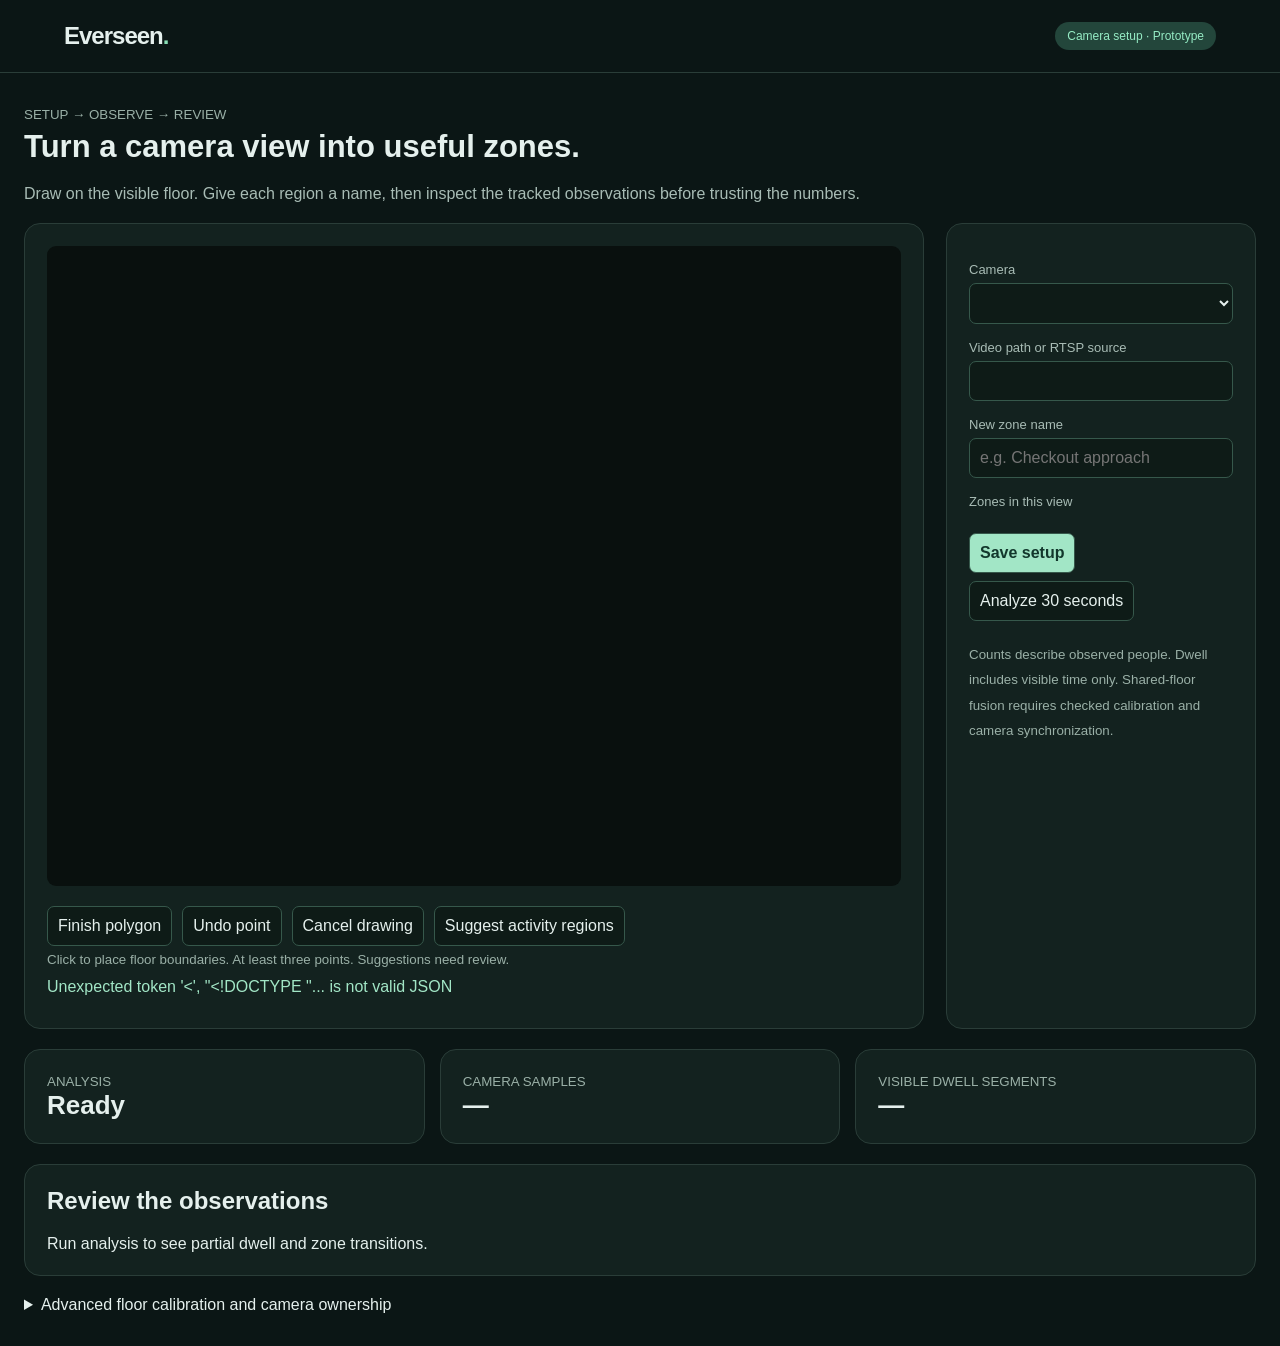
==== prototype/index.html @ 10b6eba2 "Add Everseen prototype, reproducible experiments, and final documentation" ====
<!doctype html>
<html lang="en"><head><meta charset="utf-8"><meta name="viewport" content="width=device-width,initial-scale=1"><title>Everseen · Camera setup</title>
<style>
:root{font-family:Inter,Segoe UI,sans-serif;color:#e5f0ed;background:#0b1615}*{box-sizing:border-box}body{margin:0}header{border-bottom:1px solid #2a3d38;padding:22px 5vw;display:flex;justify-content:space-between;align-items:center}header b{font-size:24px;letter-spacing:-1px}.badge{font-size:12px;background:#23463b;color:#95ebc4;padding:7px 12px;border-radius:20px}main{max-width:1280px;margin:32px auto;padding:0 24px}h1{font-size:31px;margin:6px 0 8px}p{color:#a8bcb5;line-height:1.6}section{background:#13221f;border:1px solid #2a3d38;border-radius:16px;padding:22px}.layout{display:grid;grid-template-columns:1fr 310px;gap:22px}label{display:block;color:#a8bcb5;font-size:13px;margin:16px 0 6px}input,select,button,textarea{font:inherit;border:1px solid #36584b;border-radius:7px;padding:10px;color:#e5f0ed;background:#0e1b17}input,select{width:100%}button{cursor:pointer;margin:4px 5px 4px 0}button:hover{background:#23483c}.primary{background:#a2e6c6;color:#12372c;font-weight:650}canvas{width:100%;height:auto;background:#09100e;border-radius:9px;cursor:crosshair}.toolbar{display:flex;flex-wrap:wrap;gap:5px;margin-top:12px}.zone{padding:10px;border-bottom:1px solid #31463d}.zone button{float:right;font-size:12px;padding:3px 8px}small{color:#9ab0a7}.notice{min-height:36px;padding:10px 0;color:#a2e6c6}.stats{display:grid;grid-template-columns:repeat(3,1fr);gap:15px;margin:20px 0}.stats section b{font-size:26px;display:block}pre{font-size:12px;white-space:pre-wrap}details{margin-top:20px}textarea{width:100%;height:230px;font-family:monospace;font-size:12px}@media(max-width:850px){.layout{grid-template-columns:1fr}.stats{grid-template-columns:1fr}}
</style></head><body><header><b>Everseen<span style="color:#88deb5">.</span></b><span class="badge">Camera setup · Prototype</span></header><main>
<small>SETUP → OBSERVE → REVIEW</small><h1>Turn a camera view into useful zones.</h1><p>Draw on the visible floor. Give each region a name, then inspect the tracked observations before trusting the numbers.</p>
<div class="layout"><section><canvas id="canvas" width="768" height="576" aria-label="Camera floor zone editor"></canvas><div class="toolbar"><button id="finish">Finish polygon</button><button id="undo">Undo point</button><button id="cancel">Cancel drawing</button><button id="suggest">Suggest activity regions</button></div><small>Click to place floor boundaries. At least three points. Suggestions need review.</small><div id="notice" class="notice" role="status"></div></section>
<section><label for="camera">Camera</label><select id="camera"></select><label for="source">Video path or RTSP source</label><input id="source"><label for="zoneName">New zone name</label><input id="zoneName" placeholder="e.g. Checkout approach"><label>Zones in this view</label><div id="zones"></div><div style="margin-top:20px"><button class="primary" id="save">Save setup</button><button id="run">Analyze 30 seconds</button></div><p><small>Counts describe observed people. Dwell includes visible time only. Shared-floor fusion requires checked calibration and camera synchronization.</small></p></section></div>
<div class="stats"><section><small>ANALYSIS</small><b id="status">Ready</b></section><section><small>CAMERA SAMPLES</small><b id="samples">—</b></section><section><small>VISIBLE DWELL SEGMENTS</small><b id="dwell">—</b></section></div>
<section><h2 style="margin-top:0">Review the observations</h2><div id="videos"></div><div id="results" style="overflow-x:auto">Run analysis to see partial dwell and zone transitions.</div></section>
<details><summary>Advanced floor calibration and camera ownership</summary><p>For each calibrated camera, add six corresponding floor points: four to fit, two to check. Use normalized image points and world coordinates in metres. Independent check error must pass. Set sync_verified only after confirming time alignment. Set zone_owners for shared semantic zones.</p><textarea id="advanced" aria-label="Site configuration JSON"></textarea><button id="apply">Apply advanced setup</button></details>
</main><script>
let config,ci=0,points=[],suggestions=[],img=new Image();const $=id=>document.getElementById(id),ctx=$('canvas').getContext('2d');
function message(s){$('notice').textContent=s}async function api(url,opt){const r=await fetch(url,opt);const j=await r.json();if(!r.ok)throw Error(j.detail||'Request failed');return j}
function resetResults(){ $('videos').replaceChildren();$('samples').textContent='—';$('dwell').textContent='—';$('results').textContent='Analyze the saved setup to see current observations.'; }
function renderResults(cameras){const box=$('results');box.replaceChildren();const table=document.createElement('table');table.style.cssText='width:100%;border-collapse:collapse;text-align:left';const header=table.insertRow();['Camera','Track in this view','Zone','Visible dwell'].forEach(t=>{let c=document.createElement('th');c.textContent=t;c.style.padding='10px';header.append(c)});let n=0;Object.entries(cameras||{}).forEach(([camera,data])=>(data.observed_dwell||[]).forEach(d=>{const row=table.insertRow();[camera,d.track_id,d.zone,d.seconds.toFixed(1)+' s · partial'].forEach(t=>{let c=row.insertCell();c.textContent=t;c.style.cssText='padding:10px;border-top:1px solid #31463d';});n++}));if(n){box.append(table);let p=document.createElement('p');p.textContent='Visible time only. Track numbers belong to each camera; missing time is excluded.';box.append(p)}else box.textContent='No reliable visible dwell segments in this analysis.';}
function draw(){ctx.clearRect(0,0,768,576);if(img.complete&&img.naturalWidth)ctx.drawImage(img,0,0,768,576);const z=config?.cameras[ci]?.zones||[];[...z,...suggestions].forEach((r,i)=>polygon(r.polygon,r.approved===false?'#f4c16f':'#94f1c3',r.label||r.id));polygon(points,'#ffffff','',false)}
function polygon(p,col,name,close=true){if(!p.length)return;ctx.beginPath();ctx.moveTo(p[0][0]*768,p[0][1]*576);p.slice(1).forEach(x=>ctx.lineTo(x[0]*768,x[1]*576));if(close)ctx.closePath();ctx.strokeStyle=col;ctx.lineWidth=3;ctx.stroke();if(close){ctx.fillStyle=col+'22';ctx.fill()}ctx.fillStyle=col;ctx.font='17px Segoe UI';ctx.fillText(name,p[0][0]*768+5,p[0][1]*576-5);p.forEach(x=>{ctx.beginPath();ctx.arc(x[0]*768,x[1]*576,4,0,7);ctx.fill()})}
function refresh(){const cam=config.cameras[ci];$('source').value=cam.source;$('zones').replaceChildren();cam.zones.forEach((z,i)=>{let div=document.createElement('div');div.className='zone';div.append(document.createTextNode(z.label||z.id));let b=document.createElement('button');b.textContent='Remove';b.onclick=()=>{cam.zones.splice(i,1);refresh()};div.append(b);$('zones').append(div)});img.onload=draw;img.src='/api/frame/'+encodeURIComponent(cam.id)+'?v='+Date.now();$('advanced').value=JSON.stringify(config,null,2);draw()}
async function init(){config=await api('/api/config');$('camera').replaceChildren();config.cameras.forEach((c,i)=>{let o=document.createElement('option');o.value=i;o.textContent=c.id;$('camera').append(o)});refresh()}$('camera').onchange=()=>{ci=Number($('camera').value);points=[];suggestions=[];refresh()};
$('canvas').onclick=e=>{const r=e.target.getBoundingClientRect();points.push([(e.clientX-r.left)/r.width,(e.clientY-r.top)/r.height]);draw()};$('undo').onclick=()=>{points.pop();draw()};$('cancel').onclick=()=>{points=[];draw()};
$('finish').onclick=()=>{if(points.length<3)return message('Place at least three points.');let name=$('zoneName').value.trim()||'Zone '+(config.cameras[ci].zones.length+1);let id='zone_'+Date.now();config.cameras[ci].zones.push({id,label:name,semantic_id:id,polygon:points});points=[];$('zoneName').value='';refresh();message('Zone added. Save setup to validate it.')};
$('source').onchange=()=>{config.cameras[ci].source=$('source').value;refresh()};
$('save').onclick=async()=>{try{await api('/api/config',{method:'PUT',headers:{'Content-Type':'application/json'},body:JSON.stringify(config)});resetResults();message('Setup saved.');refresh()}catch(e){message(e.message)}};
$('suggest').onclick=async()=>{try{let j=await api('/api/proposals/'+config.cameras[ci].id);suggestions=j.proposals;draw();message(j.observations?j.proposals.length+' suggested regions. Click a region below to accept it.':'Analyze the camera first to collect movement observations.');j.proposals.forEach((z,i)=>{let b=document.createElement('button');b.textContent='Accept suggestion '+(i+1);b.onclick=()=>{config.cameras[ci].zones.push({...z,id:'activity_'+Date.now(),approved:true});suggestions=suggestions.filter(s=>s!==z);refresh();b.remove()};$('zones').append(b)})}catch(e){message(e.message)}};
$('apply').onclick=()=>{try{config=JSON.parse($('advanced').value);ci=0;$('camera').replaceChildren();config.cameras.forEach((c,i)=>{let o=document.createElement('option');o.value=i;o.textContent=c.id;$('camera').append(o)});refresh();message('Advanced setup applied locally. Save to validate.')}catch(e){message(e.message)}};
$('run').onclick=async()=>{try{await api('/api/run',{method:'POST'});resetResults();message('Analysis running. Review results when complete.');$('status').textContent='Running'}catch(e){message(e.message)}};
async function poll(){try{const s=await api('/api/status');$('status').textContent=s.status;if(s.status==='failed')message(s.error);if(s.status==='complete'||s.status==='idle'){const r=await api('/api/results');if(r.stale){resetResults();$('status').textContent='Setup changed';}if(r.ready){$('status').textContent='Complete';$('samples').textContent=r.camera_samples;$('dwell').textContent=Object.values(r.cameras||{}).reduce((n,c)=>n+c.observed_dwell.length,0);renderResults(r.cameras);if($('notice').textContent.startsWith('Analysis running'))message('Analysis complete. Review the visible observations below.');if(config&&!$('videos').children.length)config.cameras.forEach(c=>{let label=document.createElement('p');label.textContent=c.id;let v=document.createElement('video');v.controls=true;v.width=360;v.style.maxWidth='100%';v.src='/api/overlay/'+encodeURIComponent(c.id)+'?v='+Date.now();$('videos').append(label,v)})}}}catch(e){console.warn(e)}setTimeout(poll,2000)}init().catch(e=>message(e.message));poll();
</script></body></html>
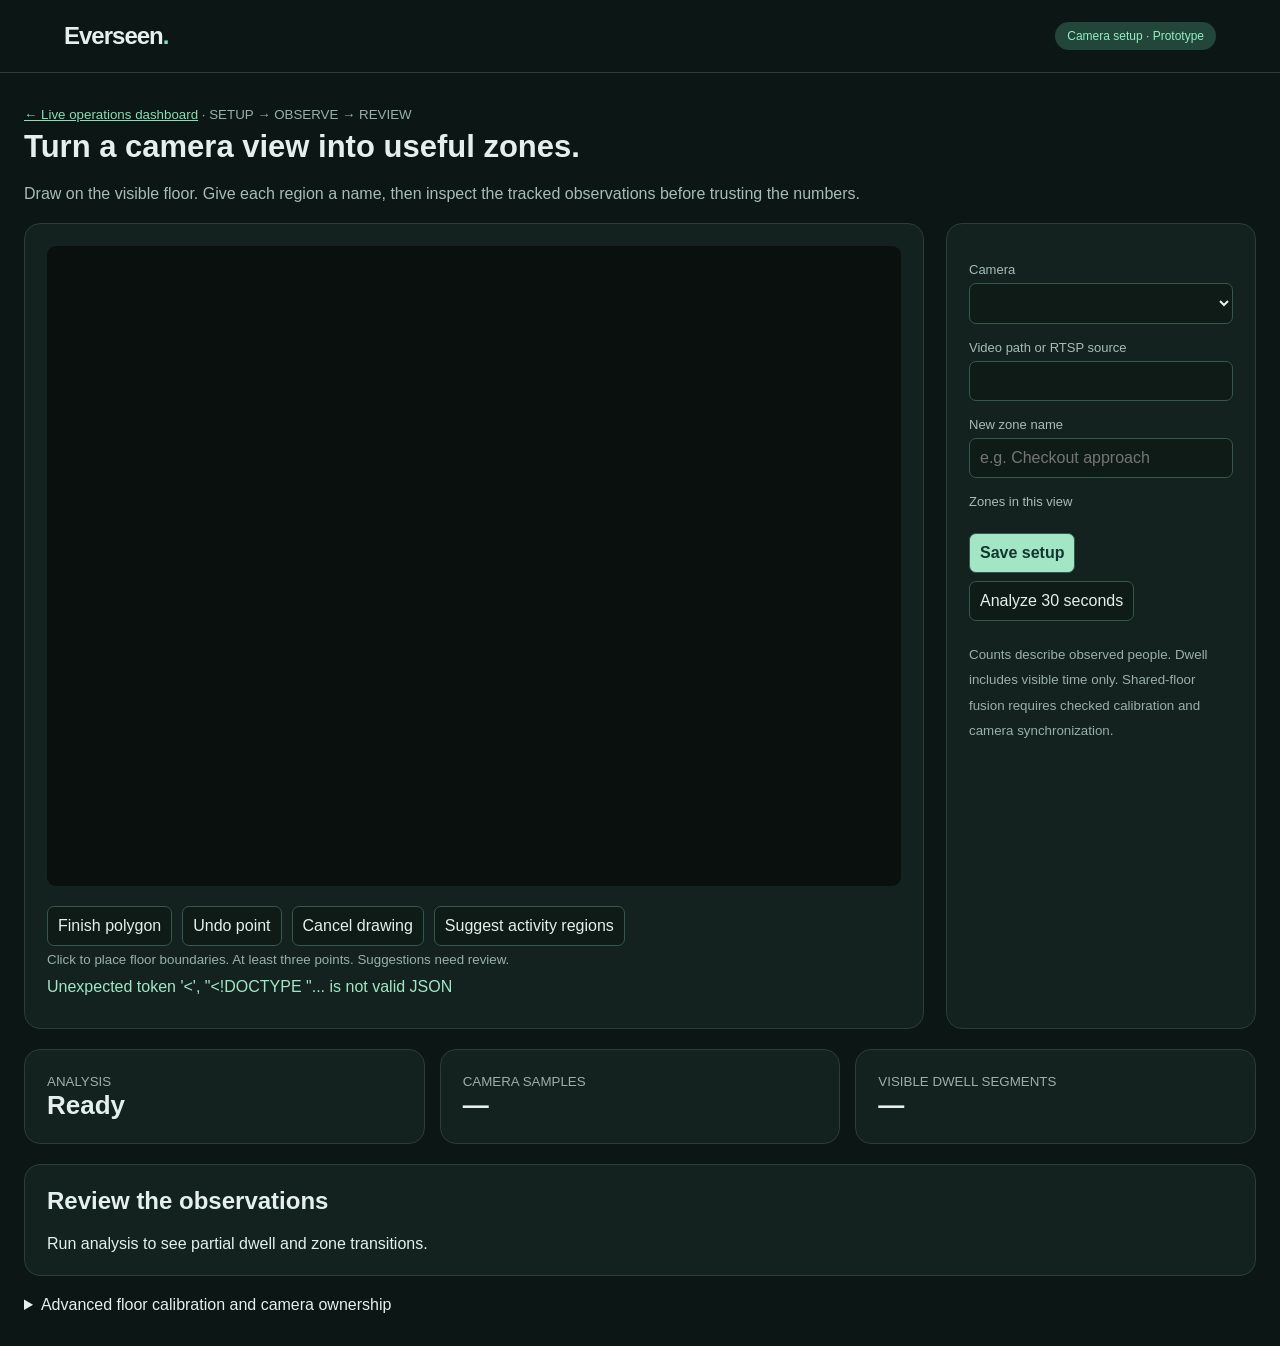
==== commit a3f41307: "Integrate shopkeeper-ready live analytics and evidence-based insights" ====
--- a/prototype/index.html
+++ b/prototype/index.html
@@ -3,7 +3,7 @@
 <style>
 :root{font-family:Inter,Segoe UI,sans-serif;color:#e5f0ed;background:#0b1615}*{box-sizing:border-box}body{margin:0}header{border-bottom:1px solid #2a3d38;padding:22px 5vw;display:flex;justify-content:space-between;align-items:center}header b{font-size:24px;letter-spacing:-1px}.badge{font-size:12px;background:#23463b;color:#95ebc4;padding:7px 12px;border-radius:20px}main{max-width:1280px;margin:32px auto;padding:0 24px}h1{font-size:31px;margin:6px 0 8px}p{color:#a8bcb5;line-height:1.6}section{background:#13221f;border:1px solid #2a3d38;border-radius:16px;padding:22px}.layout{display:grid;grid-template-columns:1fr 310px;gap:22px}label{display:block;color:#a8bcb5;font-size:13px;margin:16px 0 6px}input,select,button,textarea{font:inherit;border:1px solid #36584b;border-radius:7px;padding:10px;color:#e5f0ed;background:#0e1b17}input,select{width:100%}button{cursor:pointer;margin:4px 5px 4px 0}button:hover{background:#23483c}.primary{background:#a2e6c6;color:#12372c;font-weight:650}canvas{width:100%;height:auto;background:#09100e;border-radius:9px;cursor:crosshair}.toolbar{display:flex;flex-wrap:wrap;gap:5px;margin-top:12px}.zone{padding:10px;border-bottom:1px solid #31463d}.zone button{float:right;font-size:12px;padding:3px 8px}small{color:#9ab0a7}.notice{min-height:36px;padding:10px 0;color:#a2e6c6}.stats{display:grid;grid-template-columns:repeat(3,1fr);gap:15px;margin:20px 0}.stats section b{font-size:26px;display:block}pre{font-size:12px;white-space:pre-wrap}details{margin-top:20px}textarea{width:100%;height:230px;font-family:monospace;font-size:12px}@media(max-width:850px){.layout{grid-template-columns:1fr}.stats{grid-template-columns:1fr}}
 </style></head><body><header><b>Everseen<span style="color:#88deb5">.</span></b><span class="badge">Camera setup · Prototype</span></header><main>
-<small>SETUP → OBSERVE → REVIEW</small><h1>Turn a camera view into useful zones.</h1><p>Draw on the visible floor. Give each region a name, then inspect the tracked observations before trusting the numbers.</p>
+<small><a href="/" style="color:#88deb5">← Live operations dashboard</a> · SETUP → OBSERVE → REVIEW</small><h1>Turn a camera view into useful zones.</h1><p>Draw on the visible floor. Give each region a name, then inspect the tracked observations before trusting the numbers.</p>
 <div class="layout"><section><canvas id="canvas" width="768" height="576" aria-label="Camera floor zone editor"></canvas><div class="toolbar"><button id="finish">Finish polygon</button><button id="undo">Undo point</button><button id="cancel">Cancel drawing</button><button id="suggest">Suggest activity regions</button></div><small>Click to place floor boundaries. At least three points. Suggestions need review.</small><div id="notice" class="notice" role="status"></div></section>
 <section><label for="camera">Camera</label><select id="camera"></select><label for="source">Video path or RTSP source</label><input id="source"><label for="zoneName">New zone name</label><input id="zoneName" placeholder="e.g. Checkout approach"><label>Zones in this view</label><div id="zones"></div><div style="margin-top:20px"><button class="primary" id="save">Save setup</button><button id="run">Analyze 30 seconds</button></div><p><small>Counts describe observed people. Dwell includes visible time only. Shared-floor fusion requires checked calibration and camera synchronization.</small></p></section></div>
 <div class="stats"><section><small>ANALYSIS</small><b id="status">Ready</b></section><section><small>CAMERA SAMPLES</small><b id="samples">—</b></section><section><small>VISIBLE DWELL SEGMENTS</small><b id="dwell">—</b></section></div>
